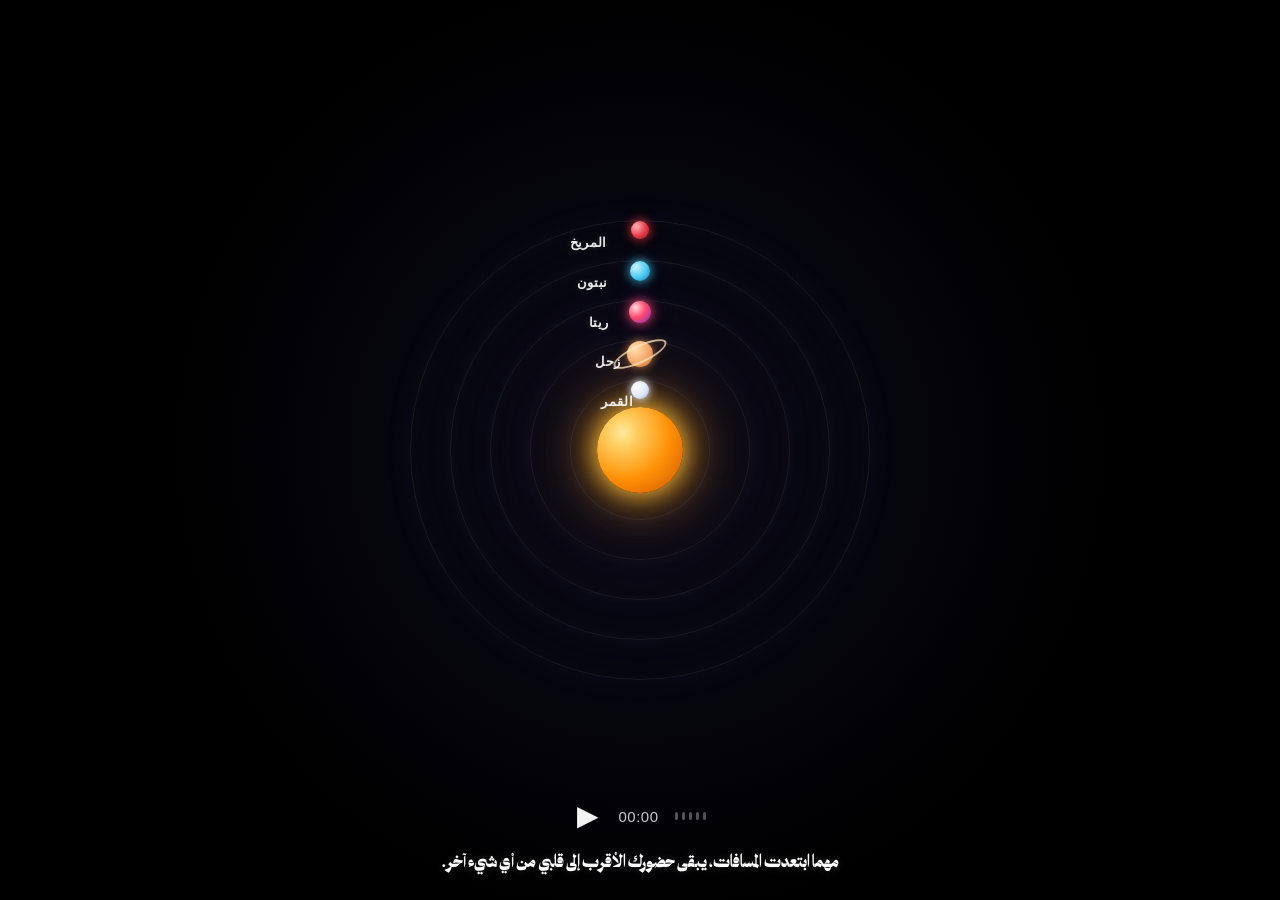
==== land.html @ fd9a6570 "main" ====
<!DOCTYPE html>
<html lang="ar" dir="rtl">

<head>
    <meta charset="UTF-8" />
    <meta name="viewport" content="width=device-width, initial-scale=1.0" />
    <title>Galaxy Login</title>
    <link rel="stylesheet" href="css/land/style.css">
</head>

<body>

    <div id="planetScreen" class="screen">
        <div class="space">

          <div class="solar-system">

            <div class="sun"></div>

            <div class="orbit-wrap orbit1-wrap" style="--size:140px; --duration:80s; --label-angle:-25deg;">
                <div class="orbit orbit1">
                    <div class="planet moon" onclick="selectPlanet('القمر')"></div>
                </div>
                <div class="orbit-label">القمر</div>
            </div>

            <div class="orbit-wrap orbit2-wrap" style="--size:220px; --duration:130s; --label-angle:-20deg;">
                <div class="orbit orbit2">
                    <div class="planet saturn">
                        <div class="saturn-rings"></div>
                    </div>
                </div>
                <div class="orbit-label">زحل</div>
            </div>

            <div class="orbit-wrap orbit3-wrap" style="--size:300px; --duration:180s; --label-angle:-18deg;">
                <div class="orbit orbit3">
                    <div class="planet rita" onclick="selectPlanet('ريتا')"></div>
                </div>
                <div class="orbit-label">ريتا</div>
            </div>

            <div class="orbit-wrap orbit4-wrap" style="--size:380px; --duration:240s; --label-angle:-16deg;">
                <div class="orbit orbit4">
                    <div class="planet neptune" onclick="selectPlanet('نبتون')"></div>
                </div>
                <div class="orbit-label">نبتون</div>
            </div>

            <div class="orbit-wrap orbit5-wrap" style="--size:460px; --duration:320s; --label-angle:-14deg;">
                <div class="orbit orbit5">
                    <div class="planet mars" onclick="selectPlanet('المريخ')"></div>
                </div>
                <div class="orbit-label">المريخ</div>
            </div>
          </div>

        </div>

        <div id="info" class="info"></div>

        <div class="voice-area">
            <div class="voice-player">
                <div class="waves" id="waves">
                    <span></span>
                    <span></span>
                    <span></span>
                    <span></span>
                    <span></span>
                </div>

                <span class="voice-duration" id="duration">00:00</span>

                <button class="play-btn" id="playBtn">▶</button>

                <audio id="voiceAudio" src="audio/a.mp3"></audio>
            </div>

            <p class="voice-text">
                مهما ابتعدت المسافات، يبقى حضورك الأقرب إلى قلبي من أي شيء آخر.
            </p>
        </div>
    </div>

    <script src="js/land/app.js"></script>
</body>

</html>
---- css/land/style.css ----
@font-face {
    font-family: "Milan";
    src: url("../../fonts/Milan-Display-Black.otf") format("opentype");
    font-weight: 900;
    font-style: normal;
}


* {
  box-sizing: border-box;
}

body {
  margin: 0;
  font-family: Arial, sans-serif;
  overflow: hidden;
  background: #000;
}

.screen,
.space {
  width: 100vw;
  height: 100vh;
}

.solar-system{
  position: relative;

  width: 600px;
  height: 600px;

  display: flex;
  justify-content: center;
  align-items: center;

  transform-origin: center;
}

.space {
  position: relative;
  width: 100vw;
  height: 100vh;

    display: flex;
  justify-content: center;  /* أفقي */
  align-items: center;
  background:
    radial-gradient(circle at center, rgba(20, 20, 50, 0.55), rgba(0, 0, 0, 1) 60%),
    radial-gradient(circle at 20% 20%, rgba(255,255,255,0.05) 0 1px, transparent 1px),
    radial-gradient(circle at 80% 30%, rgba(255,255,255,0.05) 0 1px, transparent 1px),
    radial-gradient(circle at 30% 75%, rgba(255,255,255,0.05) 0 1px, transparent 1px),
    #000;
  isolation: isolate;
}

/* SUN */
.sun {
  position: absolute;
  top: 50%;
  left: 50%;
  width: 86px;
  height: 86px;
  transform: translate(-50%, -50%);
  border-radius: 50%;
  background:
    radial-gradient(circle at 30% 30%, #fff3b0 0%, #ffd166 18%, #ff8c00 55%, #c94c00 100%);
  box-shadow:
    0 0 25px rgba(255, 200, 60, 0.9),
    0 0 60px rgba(255, 160, 30, 0.75),
    0 0 120px rgba(255, 130, 0, 0.35);
}

.sun::after {
  content: "";
  position: absolute;
  inset: -24px;
  border-radius: 50%;
  background: radial-gradient(circle, rgba(255,180,50,0.22), transparent 70%);
  filter: blur(2px);
}


.solar-system{
  width: min(90vmin, 600px);
  height: min(90vmin, 600px);
}


/* ORBIT WRAP */
.orbit-wrap {
  position: absolute;
   position: absolute;
  inset: 0;
  margin: auto;
  width: var(--size);
  height: var(--size);

}

/* ORBITS */
.orbit {
  position: absolute;
  inset: 0;
  border: 1px solid rgba(255,255,255,0.08);
  border-radius: 50%;
  animation: rotate var(--duration) linear infinite;
  box-shadow: 0 0 18px rgba(255,255,255,0.03) inset;
}

.orbit::before {
  content: "";
  position: absolute;
  inset: -1px;
  border-radius: 50%;
  box-shadow:
    0 0 14px rgba(255,255,255,0.03),
    0 0 36px rgba(120, 160, 255, 0.04);
}

/* ثابت على المدار */
/* ORBIT LABEL */
.orbit-label {
  position: absolute;
  top: 50%;
  left: 50%;
  color: rgba(255,255,255,0.92);
  font-size: 13px;
  font-weight: 600;
  letter-spacing: 0.3px;
  text-shadow: 0 0 6px rgba(255,255,255,0.18);
  transform:
    translate(-50%, -50%)
    rotate(var(--label-angle))
    translateY(calc(var(--size) / -2 + 16px))
    rotate(calc(-1 * var(--label-angle)));
  pointer-events: none;
  white-space: nowrap;
  background: transparent;
  border: none;
  backdrop-filter: none;
  padding: 0;
}

.planet {
  position: absolute;
  top: 0;
  left: 50%;
  transform: translateX(-50%);
  border-radius: 50%;
  cursor: pointer;
  will-change: transform, box-shadow;
}

/* Moon */
.moon {
  width: 18px;
  height: 18px;
  background: radial-gradient(circle at 30% 30%, #ffffff, #dfe7fd 55%, #9fb3d9 100%);
  box-shadow: 0 0 6px rgba(255,255,255,0.55), 0 0 12px rgba(210,225,255,0.25);
}
.saturn{
    position:absolute;
    top:0;
    left:50%;
    transform:translateX(-50%);

    width:26px;
    height:26px;
    border-radius:50%;

    background:
      radial-gradient(circle at 30% 30%,
      #ffe0b2,
      #f4a261 60%,
      #b85c18 100%);

    box-shadow:
      0 0 8px rgba(244,162,97,.35);
}

.saturn-rings{
    position:absolute;
    left:50%;
    top:50%;

    width:58px;
    height:18px;

    border:2px solid rgba(255,230,190,.75);
    border-radius:50%;

    transform:
      translate(-50%,-50%)
      rotate(-25deg);

    pointer-events:none;
}



.rita {
  width: 22px;
  height: 22px;
  background: radial-gradient(circle at 30% 30%, #ffd6e0, #ff4d6d 45%, #7b2cbf 100%);
  box-shadow: 0 0 10px rgba(255, 77, 109, 0.5), 0 0 22px rgba(123, 44, 191, 0.28);
}

.neptune {
  width: 20px;
  height: 20px;
  background: radial-gradient(circle at 30% 30%, #c9f3ff, #4cc9f0 55%, #186e9c 100%);
  box-shadow: 0 0 8px rgba(76,201,240,0.5), 0 0 18px rgba(76,201,240,0.2);
}

.mars {
  width: 18px;
  height: 18px;
  background: radial-gradient(circle at 30% 30%, #ffb4b4, #e63946 55%, #8b1e27 100%);
  box-shadow: 0 0 8px rgba(230,57,70,0.5), 0 0 16px rgba(230,57,70,0.2);
}


/* animation */
@keyframes rotate {
  from { transform: rotate(0deg); }
  to   { transform: rotate(360deg); }
}

/* INFO */
.info {
  position: absolute;
  bottom: 40px;
  width: 100%;
  text-align: center;
  color: white;
  font-size: 20px;
  text-shadow: 0 0 12px rgba(255,255,255,0.35);
}

.moon{
  filter: drop-shadow(0 0 4px rgba(255,255,255,.4));
}

.saturn{
  filter: drop-shadow(0 0 4px rgba(244,162,97,.4));
}

.rita{
  filter: drop-shadow(0 0 5px rgba(255,77,109,.5));
}

.neptune{
  filter: drop-shadow(0 0 4px rgba(76,201,240,.4));
}

.mars{
  filter: drop-shadow(0 0 4px rgba(230,57,70,.4));
}
.voice-area{
  position: absolute;
  left: 50%;
 
  bottom: 20px;
  transform: translateX(-50%);
  display: flex;
  flex-direction: column;
  align-items: center;
  gap: 14px;
  color: white;
  text-align: center;
  z-index: 20;
}

.voice-player{
  display: flex;
  align-items: center;
  gap: 14px;
}

.play-btn{
  background: none;
  border: none;
  color: rgba(255,255,255,0.95);
  font-size: 26px;
  cursor: pointer;
  padding: 0;
  line-height: 1;
  min-width: 28px;
}

.waves{
  display: flex;
  align-items: center;
  gap: 4px;
  height: 26px;
}

.waves span{
  width: 3px;
  height: 8px;
  border-radius: 999px;
  background: rgba(255,255,255,0.9);
  transform-origin: bottom;
  opacity: 0.35;
}

.waves.animating span{
  animation: wave 0.8s ease-in-out infinite;
}

.waves.animating span:nth-child(2){ animation-delay: 0.1s; }
.waves.animating span:nth-child(3){ animation-delay: 0.2s; }
.waves.animating span:nth-child(4){ animation-delay: 0.3s; }
.waves.animating span:nth-child(5){ animation-delay: 0.4s; }

@keyframes wave{
  0%, 100% { transform: scaleY(0.35); opacity: 0.35; }
  50% { transform: scaleY(1.8); opacity: 1; }
}

.voice-duration{
  color: rgba(255,255,255,.8);
  font-size: 14px;
  letter-spacing: .5px;
  min-width: 45px;
  text-align: center;
}

.voice-text{
   font-family: "Milan", sans-serif;
  margin: 0;
  font-size: 18px;
  line-height: 1.7;
  max-width: 560px;
  text-shadow: 0 0 10px rgba(255,255,255,0.15);
}


/* MOBILE OPTIMIZATION */

.voice-area{
    width: min(90vw, 650px);
    padding-inline: 16px;
}

.voice-text{
    font-size: clamp(14px, 3vw, 20px);
    line-height: 1.8;
    max-width: 100%;
}

.voice-player{
    gap: clamp(8px, 2vw, 14px);
}

.play-btn{
    font-size: clamp(22px, 5vw, 28px);
}

.voice-duration{
    font-size: clamp(12px, 2.8vw, 15px);
}


@media (max-width: 768px){

    .voice-area{
        bottom: 35px;
        gap: 10px;
    }

    .voice-text{
        max-width: 320px;
        font-size: 15px;
    }

    .orbit-label{
        font-size: 11px;
    }

    .sun{
        width: 72px;
        height: 72px;
    }
}

@media (max-width: 768px){

    .orbit1-wrap{ --size:110px !important; }
    .orbit2-wrap{ --size:180px !important; }
    .orbit3-wrap{ --size:250px !important; }
    .orbit4-wrap{ --size:320px !important; }
    .orbit5-wrap{ --size:390px !important; }

}
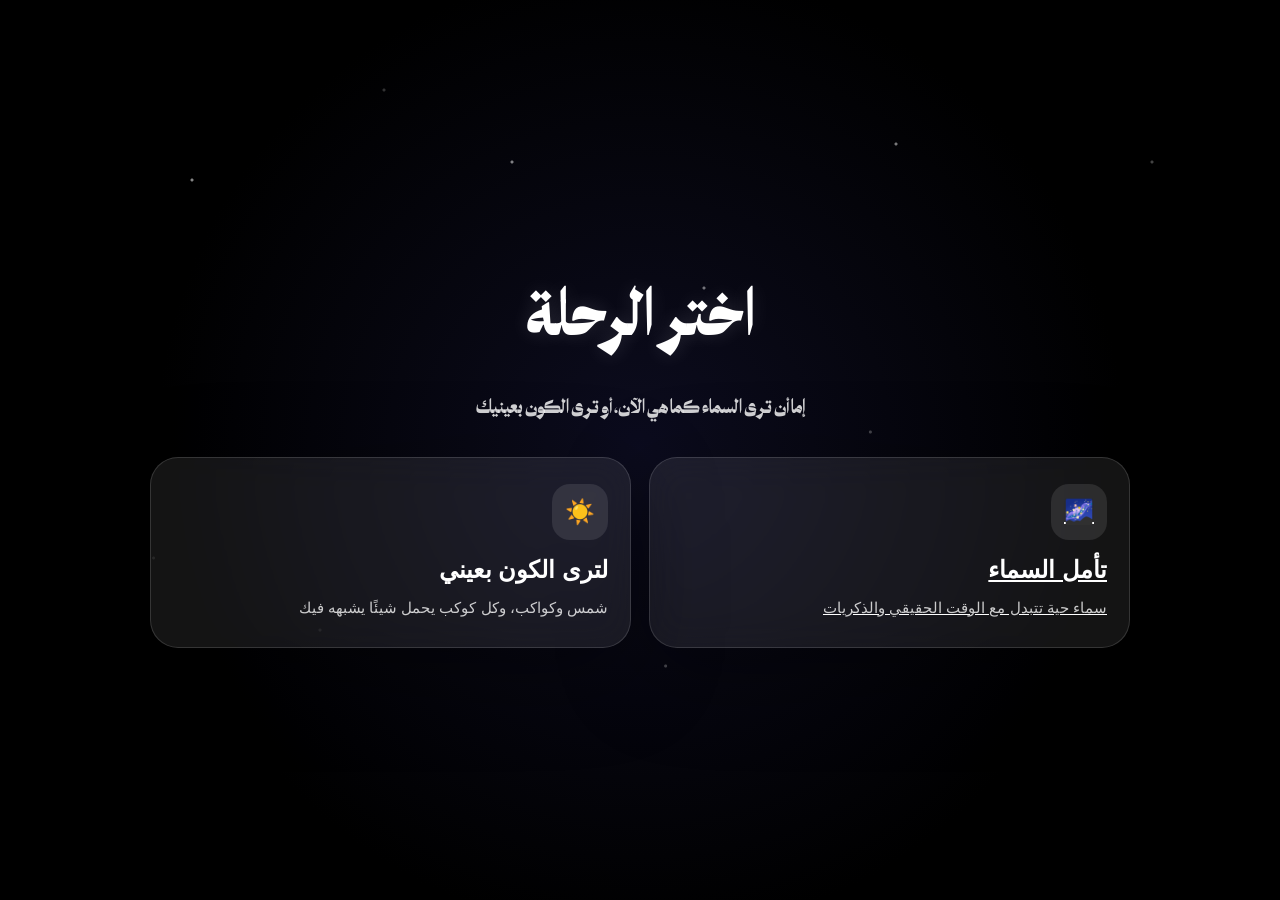
==== commit 2d6c390b: "sec update" ====
--- a/land.html
+++ b/land.html
@@ -2,87 +2,177 @@
 <html lang="ar" dir="rtl">
 
 <head>
-    <meta charset="UTF-8" />
-    <meta name="viewport" content="width=device-width, initial-scale=1.0" />
-    <title>Galaxy Login</title>
-    <link rel="stylesheet" href="css/land/style.css">
+  <meta charset="UTF-8" />
+  <meta name="viewport" content="width=device-width, initial-scale=1.0" />
+  <title>Galaxy Login</title>
+  <link rel="stylesheet" href="css/land/style.css">
 </head>
 
 <body>
 
+
+
+
+
+  <div id="app">
+    <div id="choiceScreen" class="screen choice-screen show-choice">
+      <div class="choice-bg">
+        <div class="choice-stars choice-stars-1"></div>
+        <div class="choice-stars choice-stars-2"></div>
+
+        <div class="choice-content">
+          <h1 class="choice-title">اختر الرحلة</h1>
+          <p class="choice-subtitle">إما أن ترى السماء كما هي الآن، أو ترى الكون بعينيك</p>
+
+          <div class="choice-grid">
+            <a href="index.html"  class="choice-card" data-go="planetScreen">
+              <div class="choice-icon">🌌</div>
+              <h2>تأمل السماء</h2>
+              <p>سماء حية تتبدل مع الوقت الحقيقي والذكريات</p>
+            </a>
+
+            <button class="choice-card" data-go="detailScreen">
+              <div class="choice-icon">☀️</div>
+              <h2>لترى الكون بعيني</h2>
+              <p>شمس وكواكب، وكل كوكب يحمل شيئًا يشبهه فيك</p>
+            </button>
+          </div>
+        </div>
+      </div>
+    </div>
+
+
     <div id="planetScreen" class="screen">
-        <div class="space">
+      <div class="space">
+        <div class="solar-system">
 
-          <div class="solar-system">
+          <div class="sun"></div>
+          <div class="orbit-wrap orbit1-wrap" style="--size:140px; --duration:80s; --label-angle:-25deg;">
+            <div class="orbit orbit1">
+              <div class="planet moon" onclick="selectPlanet('القمر')"></div>
+            </div>
+            <div class="orbit-label">القمر</div>
+          </div>
 
-            <div class="sun"></div>
+          <div class="orbit-wrap orbit2-wrap" style="--size:220px; --duration:130s; --label-angle:-20deg;">
+            <div class="orbit orbit2">
+              <div class="planet saturn" onclick="selectPlanet('زحل')">
+                <div class="saturn-rings"></div>
+              </div>
+            </div>
+            <div class="orbit-label">زحل</div>
+          </div>
 
-            <div class="orbit-wrap orbit1-wrap" style="--size:140px; --duration:80s; --label-angle:-25deg;">
-                <div class="orbit orbit1">
-                    <div class="planet moon" onclick="selectPlanet('القمر')"></div>
-                </div>
-                <div class="orbit-label">القمر</div>
+          <div class="orbit-wrap orbit3-wrap" style="--size:300px; --duration:180s; --label-angle:-18deg;">
+            <div class="orbit orbit3">
+              <div class="planet mars" onclick="selectPlanet('المريخ')"></div>
             </div>
+            <div class="orbit-label">المريخ</div>
+          </div>
 
-            <div class="orbit-wrap orbit2-wrap" style="--size:220px; --duration:130s; --label-angle:-20deg;">
-                <div class="orbit orbit2">
-                    <div class="planet saturn">
-                        <div class="saturn-rings"></div>
-                    </div>
-                </div>
-                <div class="orbit-label">زحل</div>
+          <div class="orbit-wrap orbit4-wrap" style="--size:380px; --duration:240s; --label-angle:-16deg;">
+            <div class="orbit orbit4">
+              <div class="planet neptune" onclick="selectPlanet('نبتون')"></div>
             </div>
+            <div class="orbit-label">نبتون</div>
+          </div>
 
-            <div class="orbit-wrap orbit3-wrap" style="--size:300px; --duration:180s; --label-angle:-18deg;">
-                <div class="orbit orbit3">
-                    <div class="planet rita" onclick="selectPlanet('ريتا')"></div>
-                </div>
-                <div class="orbit-label">ريتا</div>
+          <div class="orbit-wrap orbit5-wrap" style="--size:460px; --duration:320s; --label-angle:-14deg;">
+            <div class="orbit orbit5">
+              <div class="planet rita" onclick="selectPlanet('ريتا')"></div>
             </div>
+            <div class="orbit-label">ريتا</div>
+          </div>
 
-            <div class="orbit-wrap orbit4-wrap" style="--size:380px; --duration:240s; --label-angle:-16deg;">
-                <div class="orbit orbit4">
-                    <div class="planet neptune" onclick="selectPlanet('نبتون')"></div>
-                </div>
-                <div class="orbit-label">نبتون</div>
-            </div>
+        </div>
+      </div>
 
-            <div class="orbit-wrap orbit5-wrap" style="--size:460px; --duration:320s; --label-angle:-14deg;">
-                <div class="orbit orbit5">
-                    <div class="planet mars" onclick="selectPlanet('المريخ')"></div>
-                </div>
-                <div class="orbit-label">المريخ</div>
+      <div id="info" class="info"></div>
+
+      <div class="voice-area">
+        <div class="voice-player">
+          <div class="waves" id="waves">
+            <span></span><span></span><span></span><span></span><span></span>
+          </div>
+
+          <button class="play-btn" id="mainPlayBtn">▶</button>
+
+          <audio id="mainAudio" src="audio/main.mp3"></audio>
+
+          <span class="voice-duration" id="mainDuration">00:00</span>
+        </div>
+
+        <p class="voice-text">
+          مهما ابتعدت المسافات، يبقى حضورك الأقرب إلى قلبي من أي شيء آخر.
+        </p>
+      </div>
+    </div>
+
+    <div id="detailScreen" class="screen">
+      <div class="detail-wrap">
+
+        <!-- الخلفية -->
+        <div class="stars stars-1"></div>
+        <div class="stars stars-2"></div>
+
+        <div class="meteor-layer">
+          <span></span>
+          <span></span>
+          <span></span>
+        </div>
+
+        <!-- المحتوى الرئيسي -->
+        <div class="detail-panel">
+
+          <!-- الكوكب -->
+          <div class="detail-planet-col">
+            <div class="planet-stage">
+
+              <div class="planet-stars planet-stars-1"></div>
+              <div class="planet-stars planet-stars-2"></div>
+
+              <div class="meteor meteor-1"></div>
+              <div class="meteor meteor-2"></div>
+              <div class="meteor meteor-3"></div>
+
+              <div id="detailPlanet" class="detail-planet"></div>
+
             </div>
           </div>
 
-        </div>
+          <div class="detail-text-col">
 
-        <div id="info" class="info"></div>
+            <h2 id="detailTitle" class="detail-title">اسم الكوكب</h2>
+            <p id="detailDesc" class="detail-desc"></p>
 
-        <div class="voice-area">
-            <div class="voice-player">
-                <div class="waves" id="waves">
-                    <span></span>
-                    <span></span>
-                    <span></span>
-                    <span></span>
-                    <span></span>
+            <div class="bottom-bar">
+
+              <div class="voice-box">
+                <div class="waves detail-waves">
+                  <span></span><span></span><span></span><span></span><span></span>
                 </div>
 
-                <span class="voice-duration" id="duration">00:00</span>
+                <span class="detail-duration" id="duration">00:00</span>
 
-                <button class="play-btn" id="playBtn">▶</button>
+                <button class="voice-btn detail-playBtn" id="playBtn">▶</button>
 
-                <audio id="voiceAudio" src="audio/a.mp3"></audio>
+                <audio class="detail-audio" src=""></audio>
+              </div>
+
+              <button class="back-btn-galaxy" id="backBtn">
+                ← الرجوع للمجرات
+              </button>
+
             </div>
 
-            <p class="voice-text">
-                مهما ابتعدت المسافات، يبقى حضورك الأقرب إلى قلبي من أي شيء آخر.
-            </p>
+          </div>
         </div>
+      </div>
     </div>
 
-    <script src="js/land/app.js"></script>
+  </div>
+
+  <script src="js/land/app.js"></script>
 </body>
 
 </html>
--- a/css/land/style.css
+++ b/css/land/style.css
@@ -79,22 +79,14 @@
   filter: blur(2px);
 }
 
-
-.solar-system{
-  width: min(90vmin, 600px);
-  height: min(90vmin, 600px);
-}
-
-
 /* ORBIT WRAP */
 .orbit-wrap {
   position: absolute;
-   position: absolute;
-  inset: 0;
-  margin: auto;
+  top: 50%;
+  left: 50%;
   width: var(--size);
   height: var(--size);
-
+  transform: translate(-50%, -50%);
 }
 
 /* ORBITS */
@@ -147,7 +139,9 @@
   left: 50%;
   transform: translateX(-50%);
   border-radius: 50%;
+  pointer-events: auto;
   cursor: pointer;
+    z-index: 5;
   will-change: transform, box-shadow;
 }
 
@@ -392,4 +386,1213 @@
     .orbit4-wrap{ --size:320px !important; }
     .orbit5-wrap{ --size:390px !important; }
 
-}+}
+
+
+#app{
+  position: relative;
+  width: 100vw;
+  height: 100vh;
+  overflow: hidden;
+}
+
+.screen{
+  position: absolute;
+  inset: 0;
+  transition: transform .85s ease, opacity .85s ease, filter .85s ease;
+}
+
+#planetScreen{
+  transform: translateX(0);
+  opacity: 1;
+  filter: blur(0px);
+  z-index: 2;
+}
+
+#detailScreen{
+  transform: translateX(100%);
+  opacity: 0;
+  filter: blur(10px);
+  z-index: 1;
+}
+
+#app.show-detail #planetScreen{
+  transform: translateX(-28%);
+  opacity: .28;
+  filter: blur(7px);
+}
+
+#app.show-detail #detailScreen{
+  transform: translateX(0);
+  opacity: 1;
+  filter: blur(0);
+  z-index: 3;
+}
+
+.solar-system{
+  position: relative;
+  width: min(90vmin, 600px);
+  height: min(90vmin, 600px);
+  margin: auto;
+  perspective: 900px;
+  transform-style: preserve-3d;
+}
+
+.orbit{
+  animation: rotate var(--duration) linear infinite;
+  transform-origin: center;
+}
+
+@keyframes rotate {
+  from { transform: rotate(0deg) rotateX(18deg); }
+  to   { transform: rotate(360deg) rotateX(18deg); }
+}
+
+.saturn{
+  overflow: visible;
+}
+
+.saturn-rings{
+  position: absolute;
+  left: 50%;
+  top: 50%;
+  width: 58px;
+  height: 18px;
+  border: 2px solid rgba(255,230,190,.75);
+  border-radius: 50%;
+  transform: translate(-50%,-50%) rotate(-25deg);
+  pointer-events: none;
+}
+
+.detail-wrap{
+  width: 100vw;
+  height: 100vh;
+  display: flex;
+  justify-content: center;
+  align-items: center;
+  padding: 24px;
+  background:
+    radial-gradient(circle at center, rgba(20, 20, 50, 0.55), rgba(0, 0, 0, 1) 60%),
+    #000;
+  color: #fff;
+}
+
+.detail-panel{
+  width: min(1100px, 94vw);
+  display: flex;
+  flex-direction: row-reverse;
+  align-items: center;
+  justify-content: space-between;
+  gap: 40px;
+}
+
+.detail-planet-col{
+  width: 280px;
+  display: flex;
+  justify-content: center;
+  align-items: center;
+}
+
+.detail-planet{
+  position: relative;
+  width: clamp(240px, 42vw, 560px);
+  aspect-ratio: 1;
+  border-radius: 50%;
+  overflow: visible;
+  transform: translateZ(0);
+  animation: planetFloat 5s ease-in-out infinite;
+  box-shadow:
+    0 0 45px rgba(255,255,255,.08),
+    0 0 120px rgba(120,180,255,.08);
+}
+
+.detail-planet::before{
+  content:"";
+  position:absolute;
+  inset:-22%;
+  border-radius:50%;
+  background: radial-gradient(circle, rgba(255,255,255,.20), rgba(255,255,255,.08) 18%, rgba(255,255,255,0) 62%);
+  filter: blur(16px);
+  opacity: .9;
+  z-index: -3;
+}
+
+.detail-planet::after{
+  content:"";
+  position:absolute;
+  inset:0;
+  border-radius:50%;
+  background:
+    radial-gradient(circle at 28% 24%, rgba(255,255,255,.46) 0 10%, rgba(255,255,255,0) 22%),
+    radial-gradient(circle at 72% 68%, rgba(0,0,0,.35) 0 18%, rgba(0,0,0,0) 40%),
+    linear-gradient(135deg, rgba(255,255,255,.12), rgba(255,255,255,0) 38%);
+  mix-blend-mode: screen;
+  pointer-events: none;
+}
+
+.planet-core,
+.planet-glow,
+.surface-line,
+.planet-clouds,
+.planet-rim{
+  position:absolute;
+  inset:0;
+  border-radius:50%;
+  pointer-events:none;
+}
+
+.planet-glow{
+  inset:-10%;
+  filter: blur(22px);
+  opacity: .7;
+  z-index: -2;
+}
+
+.planet-rim{
+  inset:-2%;
+  border: 1px solid rgba(255,255,255,.08);
+  box-shadow: inset 0 0 35px rgba(255,255,255,.08);
+}
+
+@keyframes floaty{
+  0%,100%{ transform: translateY(0px); }
+  50%{ transform: translateY(-10px); }
+}
+
+.detail-text-col{
+  flex: 1;
+  text-align: right;
+  max-width: 680px;
+}
+
+.detail-title{
+  margin: 0 0 14px;
+  font-size: clamp(28px, 5vw, 54px);
+  font-weight: 900;
+  font-family: "Milan", sans-serif;
+  text-shadow: 0 0 18px rgba(255,255,255,0.14);
+}
+
+.detail-desc{
+  margin: 0;
+  font-size: clamp(16px, 2.2vw, 22px);
+  line-height: 1.9;
+  color: rgba(255,255,255,0.9);
+  font-family: "Milan", sans-serif;
+}
+
+.detail-actions{
+  margin-top: 28px;
+  display: flex;
+  gap: 14px;
+  flex-wrap: wrap;
+  justify-content: flex-end;
+}
+
+.action-btn{
+  border: none;
+  cursor: pointer;
+  padding: 14px 20px;
+  border-radius: 999px;
+  font-size: 15px;
+  font-weight: 700;
+  color: #fff;
+  background: rgba(255,255,255,0.08);
+  backdrop-filter: blur(14px);
+  border: 1px solid rgba(255,255,255,0.12);
+  transition: transform .2s ease, background .2s ease;
+}
+
+.action-btn:hover{
+  transform: translateY(-2px);
+  background: rgba(255,255,255,0.14);
+}
+
+
+
+
+
+.detail-planet.moon{
+  width: 110px;
+  height: 110px;
+  background: radial-gradient(circle at 30% 30%, #ffffff, #dfe7fd 55%, #9fb3d9 100%);
+  box-shadow: 0 0 20px rgba(255,255,255,0.35);
+}
+
+.detail-planet.saturn{
+  width: 120px;
+  height: 120px;
+  background: radial-gradient(circle at 30% 30%, #ffe0b2, #f4a261 60%, #b85c18 100%);
+  box-shadow: 0 0 20px rgba(244,162,97,0.35);
+}
+
+.detail-planet.saturn::before{
+  content:"";
+  position:absolute;
+  left:50%;
+  top:50%;
+  width:180px;
+  height:56px;
+  border:3px solid rgba(255,230,190,.75);
+  border-radius:50%;
+  transform:translate(-50%,-50%) rotate(-25deg);
+  z-index:-1;
+}
+
+.detail-planet.rita{
+  width: 115px;
+  height: 115px;
+  background: radial-gradient(circle at 30% 30%, #ffd6e0, #ff4d6d 45%, #7b2cbf 100%);
+  box-shadow: 0 0 22px rgba(255,77,109,.35), 0 0 42px rgba(123,44,191,.25);
+}
+
+.detail-planet.neptune{
+  width: 112px;
+  height: 112px;
+  background: radial-gradient(circle at 30% 30%, #c9f3ff, #4cc9f0 55%, #186e9c 100%);
+  box-shadow: 0 0 20px rgba(76,201,240,.3);
+}
+
+.detail-planet.mars{
+  width: 108px;
+  height: 108px;
+  background: radial-gradient(circle at 30% 30%, #ffb4b4, #e63946 55%, #8b1e27 100%);
+  box-shadow: 0 0 20px rgba(230,57,70,.3);
+}
+
+.orbit,
+.orbit-wrap{
+  pointer-events: none;
+}
+
+
+.detail-wrap{
+  position: relative;
+  width: 100vw;
+  height: 100vh;
+  overflow: hidden;
+  display: flex;
+  justify-content: center;
+  align-items: center;
+  padding: 24px;
+  background:
+    radial-gradient(circle at center, rgba(25, 25, 60, 0.62), rgba(0, 0, 0, 1) 58%),
+    radial-gradient(circle at 20% 20%, rgba(255,255,255,0.05) 0 1px, transparent 1px),
+    radial-gradient(circle at 80% 30%, rgba(255,255,255,0.04) 0 1px, transparent 1px),
+    #000;
+  color: #fff;
+}
+
+.stars{
+  position:absolute;
+  inset:0;
+  pointer-events:none;
+}
+
+.stars-1{
+  opacity: .55;
+  transform: scale(1);
+  box-shadow:
+    10vw 12vh #fff,
+    18vw 24vh rgba(255,255,255,.8),
+    26vw 10vh rgba(255,255,255,.9),
+    35vw 18vh rgba(255,255,255,.7),
+    48vw 9vh rgba(255,255,255,.8),
+    60vw 22vh rgba(255,255,255,.75),
+    72vw 14vh rgba(255,255,255,.9),
+    84vw 26vh rgba(255,255,255,.7),
+    90vw 8vh rgba(255,255,255,.85);
+  width: 1px;
+  height: 1px;
+}
+
+.stars-2{
+  opacity: .35;
+  filter: blur(.2px);
+  box-shadow:
+    8vw 72vh rgba(255,255,255,.7),
+    16vw 60vh rgba(255,255,255,.55),
+    30vw 78vh rgba(255,255,255,.8),
+    44vw 66vh rgba(255,255,255,.65),
+    58vw 74vh rgba(255,255,255,.7),
+    69vw 58vh rgba(255,255,255,.6),
+    82vw 70vh rgba(255,255,255,.75),
+    92vw 62vh rgba(255,255,255,.65);
+  width: 1px;
+  height: 1px;
+}
+
+.meteor-layer{
+  position:absolute;
+  inset:0;
+  pointer-events:none;
+  overflow:hidden;
+}
+
+.meteor-layer span{
+  position:absolute;
+  top:10%;
+  right:-20%;
+  width:180px;
+  height:2px;
+  background: linear-gradient(to left, rgba(255,255,255,0), rgba(255,255,255,.95), rgba(120,180,255,.2));
+  border-radius:999px;
+  filter: blur(.2px);
+  transform: rotate(-18deg);
+  opacity:0;
+  animation: meteor 5.5s linear infinite;
+}
+
+.meteor-layer span:nth-child(2){
+  top:28%;
+  animation-delay: 1.8s;
+  width:140px;
+}
+
+.meteor-layer span:nth-child(3){
+  top:55%;
+  animation-delay: 3.4s;
+  width:200px;
+}
+
+@keyframes meteor{
+  0%   { transform: translateX(0) translateY(0) rotate(-18deg); opacity:0; }
+  8%   { opacity:1; }
+  25%  { opacity:.95; }
+  45%  { transform: translateX(-160vw) translateY(18vh) rotate(-18deg); opacity:0; }
+  100% { transform: translateX(-160vw) translateY(18vh) rotate(-18deg); opacity:0; }
+}
+
+.detail-panel{
+  position: relative;
+  z-index: 2;
+  width: min(1100px, 94vw);
+  display: flex;
+  flex-direction: row-reverse;
+  align-items: center;
+  justify-content: space-between;
+  gap: 40px;
+}
+
+.detail-planet-col{
+  width: 340px;
+  display: flex;
+  justify-content: center;
+  align-items: center;
+}
+
+.detail-planet{
+  position: relative;
+  width: clamp(180px, 30vw, 360px);
+  height: clamp(180px, 30vw, 360px);
+  border-radius: 50%;
+  flex: 0 0 auto;
+  overflow: visible;
+  transform: translateZ(0);
+  animation: floaty 4.5s ease-in-out infinite;
+}
+
+.detail-planet::before{
+  content:"";
+  position:absolute;
+  inset:-42px;
+  border-radius:50%;
+  background: radial-gradient(circle, rgba(255,255,255,.18), rgba(255,255,255,.06) 22%, rgba(255,255,255,0) 66%);
+  filter: blur(14px);
+  opacity:.9;
+  z-index:-3;
+}
+
+.detail-planet::after{
+  content:"";
+  position:absolute;
+  inset:0;
+  border-radius:50%;
+  background:
+    radial-gradient(circle at 28% 26%, rgba(255,255,255,.38), rgba(255,255,255,0) 18%),
+    radial-gradient(circle at 65% 72%, rgba(0,0,0,.42), rgba(0,0,0,0) 34%),
+    linear-gradient(135deg, rgba(255,255,255,.08), rgba(255,255,255,0) 35%);
+  mix-blend-mode: screen;
+  pointer-events:none;
+}
+
+.detail-planet .planet-core{
+  position:absolute;
+  inset:0;
+  border-radius:50%;
+  background: inherit;
+}
+
+.detail-planet .planet-glow{
+  position:absolute;
+  inset:-18px;
+  border-radius:50%;
+  filter: blur(18px);
+  opacity:.65;
+  z-index:-2;
+}
+
+.detail-planet .planet-ring{
+  position:absolute;
+  left:50%;
+  top:50%;
+  width: 105%;
+  height: 30%;
+  border-radius:50%;
+  border: 3px solid rgba(255,255,255,.45);
+  transform: translate(-50%,-50%) rotate(-26deg);
+  pointer-events:none;
+  z-index:-1;
+  opacity:.9;
+}
+
+@keyframes floaty{
+  0%,100%{ transform: translateY(0px) scale(1); }
+  50%{ transform: translateY(-12px) scale(1.01); }
+}
+
+/* planet material */
+.detail-planet.moon{
+  background:
+    radial-gradient(circle at 30% 28%, #ffffff 0%, #e8eefc 24%, #c6d5ee 52%, #8fa3c8 100%);
+  box-shadow:
+    0 0 30px rgba(220,235,255,.35),
+    0 0 80px rgba(220,235,255,.12);
+}
+.detail-planet.moon .planet-glow{
+  background: radial-gradient(circle, rgba(230,240,255,.45), rgba(230,240,255,0) 68%);
+}
+
+.detail-planet.saturn{
+  background:
+    radial-gradient(circle at 28% 25%, #fff0cb 0%, #f8c57d 20%, #f4a261 56%, #b85c18 100%);
+  box-shadow:
+    0 0 30px rgba(244,162,97,.35),
+    0 0 85px rgba(244,162,97,.12);
+}
+.detail-planet.saturn .planet-glow{
+  background: radial-gradient(circle, rgba(255,210,160,.48), rgba(255,210,160,0) 68%);
+}
+.detail-planet.saturn .planet-ring{
+  width: 165%;
+  height: 48%;
+  border-width: 4px;
+  border-color: rgba(255, 232, 205, .78);
+  box-shadow:
+    0 0 12px rgba(255, 232, 205, .18);
+}
+
+.detail-planet.rita{
+  background:
+    radial-gradient(circle at 28% 25%, #ffe0ea 0%, #ff9ab2 22%, #ff4d6d 58%, #7b2cbf 100%);
+  box-shadow:
+    0 0 30px rgba(255,77,109,.35),
+    0 0 85px rgba(123,44,191,.14);
+}
+.detail-planet.rita .planet-glow{
+  background: radial-gradient(circle, rgba(255,120,170,.45), rgba(255,120,170,0) 68%);
+}
+
+.detail-planet.neptune{
+  background:
+    radial-gradient(circle at 28% 25%, #e1fbff 0%, #9ee6fb 20%, #4cc9f0 55%, #186e9c 100%);
+  box-shadow:
+    0 0 30px rgba(76,201,240,.32),
+    0 0 85px rgba(76,201,240,.12);
+}
+.detail-planet.neptune .planet-glow{
+  background: radial-gradient(circle, rgba(120,220,255,.4), rgba(120,220,255,0) 68%);
+}
+
+.detail-planet.mars{
+  background:
+    radial-gradient(circle at 28% 25%, #ffd1d1 0%, #ff9a9a 22%, #e63946 58%, #8b1e27 100%);
+  box-shadow:
+    0 0 30px rgba(230,57,70,.32),
+    0 0 85px rgba(230,57,70,.12);
+}
+.detail-planet.mars .planet-glow{
+  background: radial-gradient(circle, rgba(255,110,120,.42), rgba(255,110,120,0) 68%);
+}
+
+/* surface details */
+.detail-planet::marker{ content:""; }
+
+.detail-planet .surface-line{
+  position:absolute;
+  inset:0;
+  border-radius:50%;
+  background:
+    repeating-linear-gradient(
+      160deg,
+      rgba(255,255,255,.00) 0 10px,
+      rgba(255,255,255,.04) 10px 12px,
+      rgba(255,255,255,.00) 12px 26px
+    );
+  mix-blend-mode: overlay;
+  opacity:.35;
+}
+
+/* text block stays as you already had */
+.detail-text-col{
+  flex: 1;
+  text-align: right;
+  max-width: 680px;
+}
+
+.detail-title{
+  margin: 0 0 14px;
+  font-size: clamp(28px, 5vw, 54px);
+  font-weight: 900;
+  font-family: "Milan", sans-serif;
+  text-shadow: 0 0 18px rgba(255,255,255,0.14);
+}
+
+.detail-desc{
+  margin: 0;
+  font-size: clamp(16px, 2.2vw, 22px);
+  line-height: 1.9;
+  color: rgba(255,255,255,0.9);
+  font-family: "Milan", sans-serif;
+}
+
+
+.planet-stage{
+  position: relative;
+  width: clamp(260px, 36vw, 520px);
+  height: clamp(260px, 36vw, 520px);
+  display: grid;
+  place-items: center;
+  overflow: visible;
+}
+
+.planet-stars,
+.meteor{
+  position: absolute;
+  inset: 0;
+  pointer-events: none;
+}
+
+.planet-stars{
+  border-radius: 50%;
+  opacity: .75;
+}
+
+.planet-stars-1{
+  background:
+    radial-gradient(circle at 12% 18%, rgba(255,255,255,.95) 0 1px, transparent 2px),
+    radial-gradient(circle at 24% 72%, rgba(255,255,255,.7) 0 1px, transparent 2px),
+    radial-gradient(circle at 38% 28%, rgba(255,255,255,.8) 0 1px, transparent 2px),
+    radial-gradient(circle at 56% 14%, rgba(255,255,255,.9) 0 1px, transparent 2px),
+    radial-gradient(circle at 72% 36%, rgba(255,255,255,.75) 0 1px, transparent 2px),
+    radial-gradient(circle at 84% 64%, rgba(255,255,255,.85) 0 1px, transparent 2px),
+    radial-gradient(circle at 66% 82%, rgba(255,255,255,.7) 0 1px, transparent 2px),
+    radial-gradient(circle at 18% 46%, rgba(255,255,255,.9) 0 1px, transparent 2px);
+  filter: blur(.15px);
+  animation: starDrift 14s linear infinite;
+}
+
+.planet-stars-2{
+  background:
+    radial-gradient(circle at 8% 62%, rgba(173,216,255,.7) 0 1px, transparent 2px),
+    radial-gradient(circle at 28% 8%, rgba(255,255,255,.6) 0 1px, transparent 2px),
+    radial-gradient(circle at 46% 74%, rgba(255,255,255,.8) 0 1px, transparent 2px),
+    radial-gradient(circle at 58% 52%, rgba(255,255,255,.7) 0 1px, transparent 2px),
+    radial-gradient(circle at 76% 20%, rgba(255,255,255,.85) 0 1px, transparent 2px),
+    radial-gradient(circle at 92% 48%, rgba(255,255,255,.6) 0 1px, transparent 2px);
+  opacity: .5;
+  filter: blur(.3px);
+  animation: starDrift 22s linear infinite reverse;
+}
+
+@keyframes starDrift{
+  from { transform: rotate(0deg) scale(1); }
+  to   { transform: rotate(360deg) scale(1); }
+}
+
+.meteor{
+  overflow: hidden;
+}
+
+.meteor::before{
+  content:"";
+  position:absolute;
+  top: 18%;
+  left: 120%;
+  width: 200px;
+  height: 2px;
+  background: linear-gradient(to left, rgba(255,255,255,0), rgba(255,255,255,.95), rgba(130,200,255,.15));
+  border-radius: 999px;
+  transform: rotate(-18deg);
+  filter: blur(.2px);
+  opacity: 0;
+  animation: shoot 5.5s linear infinite;
+}
+
+.meteor-2::before{
+  top: 42%;
+  width: 150px;
+  animation-delay: 1.6s;
+}
+
+.meteor-3::before{
+  top: 68%;
+  width: 180px;
+  animation-delay: 3.1s;
+}
+
+@keyframes shoot{
+  0%   { transform: translateX(0) rotate(-18deg); opacity: 0; }
+  8%   { opacity: 1; }
+  35%  { opacity: .95; }
+  55%  { transform: translateX(-150vw) rotate(-18deg); opacity: 0; }
+  100% { transform: translateX(-150vw) rotate(-18deg); opacity: 0; }
+}
+
+.detail-planet{
+  position: relative;
+  width: min(100%, clamp(240px, 34vw, 430px));
+  aspect-ratio: 1;
+  border-radius: 50%;
+  overflow: visible;
+  transform: translateZ(0);
+  animation: planetFloat 5s ease-in-out infinite;
+  box-shadow:
+    0 0 45px rgba(255,255,255,.08),
+    0 0 120px rgba(120,180,255,.08);
+}
+
+@keyframes planetFloat{
+  0%,100% { transform: translateY(0) scale(1); }
+  50%     { transform: translateY(-10px) scale(1.01); }
+}
+
+.detail-planet::before{
+  content:"";
+  position:absolute;
+  inset:-22%;
+  border-radius:50%;
+  background: radial-gradient(circle, rgba(255,255,255,.20), rgba(255,255,255,.08) 18%, rgba(255,255,255,0) 62%);
+  filter: blur(16px);
+  opacity: .9;
+  z-index: -3;
+}
+
+.detail-planet::after{
+  content:"";
+  position:absolute;
+  inset:0;
+  border-radius:50%;
+  background:
+    radial-gradient(circle at 28% 24%, rgba(255,255,255,.46) 0 10%, rgba(255,255,255,0) 22%),
+    radial-gradient(circle at 72% 68%, rgba(0,0,0,.35) 0 18%, rgba(0,0,0,0) 40%),
+    linear-gradient(135deg, rgba(255,255,255,.12), rgba(255,255,255,0) 38%);
+  mix-blend-mode: screen;
+  pointer-events: none;
+}
+
+/* طبقة مخصّصة للتفاصيل */
+.planet-core,
+.planet-glow,
+.surface-line,
+.planet-clouds,
+.planet-rim{
+  position:absolute;
+  inset:0;
+  border-radius:50%;
+  pointer-events:none;
+}
+
+.planet-glow{
+  inset:-10%;
+  filter: blur(22px);
+  opacity: .7;
+  z-index: -2;
+}
+
+.planet-rim{
+  inset: -2%;
+  border: 1px solid rgba(255,255,255,.08);
+  box-shadow: inset 0 0 35px rgba(255,255,255,.08);
+}
+
+/* خامات داخلية لكل كوكب */
+.detail-planet.moon{
+  background:
+    radial-gradient(circle at 28% 26%, #ffffff 0%, #edf3ff 18%, #cddaf0 45%, #91a8cb 100%);
+}
+.detail-planet.moon .planet-glow{
+  background: radial-gradient(circle, rgba(230,240,255,.48), rgba(230,240,255,0) 65%);
+}
+.detail-planet.moon .surface-line{
+  background:
+    radial-gradient(circle at 35% 35%, rgba(255,255,255,.14), transparent 18%),
+    radial-gradient(circle at 62% 58%, rgba(0,0,0,.18), transparent 24%);
+  mix-blend-mode: soft-light;
+}
+
+.detail-planet.saturn{
+  background:
+    radial-gradient(circle at 28% 24%, #fff4d7 0%, #f7d096 16%, #f4a261 52%, #a94f16 100%);
+}
+.detail-planet.saturn .planet-glow{
+  background: radial-gradient(circle, rgba(255,210,160,.5), rgba(255,210,160,0) 66%);
+}
+.detail-planet.saturn .surface-line{
+  background:
+    repeating-linear-gradient(
+      180deg,
+      rgba(255,255,255,.06) 0 6px,
+      rgba(255,255,255,0) 6px 18px
+    );
+  opacity: .32;
+  mix-blend-mode: overlay;
+}
+
+.detail-planet.rita{
+  background:
+    radial-gradient(circle at 28% 24%, #ffe3ea 0%, #ffb0bf 18%, #ff4d6d 52%, #7428b5 100%);
+}
+.detail-planet.rita .planet-glow{
+  background: radial-gradient(circle, rgba(255,120,170,.5), rgba(255,120,170,0) 66%);
+}
+.detail-planet.rita .surface-line{
+  background:
+    radial-gradient(circle at 36% 30%, rgba(255,255,255,.16), transparent 18%),
+    radial-gradient(circle at 68% 70%, rgba(255,255,255,.08), transparent 20%);
+  mix-blend-mode: screen;
+  opacity: .4;
+}
+
+.detail-planet.neptune{
+  background:
+    radial-gradient(circle at 28% 24%, #e8fbff 0%, #a9ebff 16%, #4cc9f0 50%, #185a7d 100%);
+}
+.detail-planet.neptune .planet-glow{
+  background: radial-gradient(circle, rgba(120,220,255,.45), rgba(120,220,255,0) 66%);
+}
+.detail-planet.neptune .surface-line{
+  background:
+    repeating-linear-gradient(
+      150deg,
+      rgba(255,255,255,.05) 0 10px,
+      rgba(255,255,255,0) 10px 24px
+    );
+  opacity: .28;
+  mix-blend-mode: overlay;
+}
+
+.detail-planet.mars{
+  background:
+    radial-gradient(circle at 28% 24%, #ffd9d9 0%, #ff9e9e 18%, #e63946 54%, #7f1d27 100%);
+}
+.detail-planet.mars .planet-glow{
+  background: radial-gradient(circle, rgba(255,110,120,.45), rgba(255,110,120,0) 66%);
+}
+.detail-planet.mars .surface-line{
+  background:
+    radial-gradient(circle at 35% 32%, rgba(255,255,255,.14), transparent 16%),
+    repeating-linear-gradient(
+      165deg,
+      rgba(255,255,255,.05) 0 8px,
+      rgba(255,255,255,0) 8px 22px
+    );
+  opacity: .34;
+  mix-blend-mode: soft-light;
+}
+
+.detail-planet.saturn .planet-ring{
+  position:absolute;
+  left:50%;
+  top:50%;
+  width: 165%;
+  height: 48%;
+  border: 4px solid rgba(255, 232, 205, .78);
+  border-radius:50%;
+  transform: translate(-50%,-50%) rotate(-25deg);
+  box-shadow: 0 0 12px rgba(255, 232, 205, .18);
+  pointer-events:none;
+  z-index:-1;
+}
+
+.choice-screen{
+  position:absolute;
+  inset:0;
+  opacity:0;
+  transform:scale(1.04);
+  transition: opacity .8s ease, transform .8s ease;
+  z-index: 1;
+}
+
+.choice-screen.show-choice{
+  opacity:1;
+  transform:scale(1);
+  z-index: 5;
+}
+
+.choice-bg{
+  position:relative;
+  width:100%;
+  height:100%;
+  overflow:hidden;
+  display:flex;
+  justify-content:center;
+  align-items:center;
+  background:
+    radial-gradient(circle at center, rgba(20,20,50,.62), rgba(0,0,0,1) 62%),
+    #000;
+}
+
+.choice-stars{
+  position:absolute;
+  inset:0;
+  pointer-events:none;
+}
+
+.choice-stars-1{
+  background:
+    radial-gradient(circle at 15% 20%, rgba(255,255,255,.95) 0 1px, transparent 2px),
+    radial-gradient(circle at 25% 70%, rgba(255,255,255,.75) 0 1px, transparent 2px),
+    radial-gradient(circle at 40% 18%, rgba(255,255,255,.9) 0 1px, transparent 2px),
+    radial-gradient(circle at 55% 32%, rgba(255,255,255,.8) 0 1px, transparent 2px),
+    radial-gradient(circle at 70% 16%, rgba(255,255,255,.85) 0 1px, transparent 2px),
+    radial-gradient(circle at 82% 60%, rgba(255,255,255,.7) 0 1px, transparent 2px);
+  opacity:.55;
+  animation: starFloat 18s linear infinite;
+}
+
+.choice-stars-2{
+  background:
+    radial-gradient(circle at 12% 62%, rgba(255,255,255,.6) 0 1px, transparent 2px),
+    radial-gradient(circle at 30% 10%, rgba(255,255,255,.55) 0 1px, transparent 2px),
+    radial-gradient(circle at 52% 74%, rgba(255,255,255,.8) 0 1px, transparent 2px),
+    radial-gradient(circle at 68% 48%, rgba(255,255,255,.7) 0 1px, transparent 2px),
+    radial-gradient(circle at 90% 18%, rgba(255,255,255,.75) 0 1px, transparent 2px);
+  opacity:.35;
+  filter: blur(.2px);
+  animation: starFloat 26s linear infinite reverse;
+}
+
+.choice-content{
+  position:relative;
+  z-index:2;
+  width:min(980px, 92vw);
+  text-align:center;
+  color:#fff;
+  animation: choiceIn .9s ease both;
+}
+
+.choice-title{
+  margin:0 0 10px;
+  font-family: "Milan", sans-serif;
+  font-size: clamp(34px, 6vw, 72px);
+  text-shadow: 0 0 20px rgba(255,255,255,.14);
+}
+
+.choice-subtitle{
+  margin:0 auto 28px;
+  max-width: 760px;
+  font-family: "Milan", sans-serif;
+  font-size: clamp(15px, 2.2vw, 22px);
+  line-height: 1.9;
+  color: rgba(255,255,255,.82);
+}
+
+.choice-grid{
+  display:grid;
+  grid-template-columns: repeat(2, minmax(0,1fr));
+  gap: 18px;
+}
+
+.choice-card{
+  border: 1px solid rgba(255,255,255,.14);
+  background: rgba(255,255,255,.08);
+  backdrop-filter: blur(18px);
+  border-radius: 28px;
+  padding: 26px 22px;
+  color:#fff;
+  text-align:right;
+  cursor:pointer;
+  box-shadow: 0 24px 90px rgba(0,0,0,.35);
+  transform: translateY(0);
+  transition: transform .25s ease, background .25s ease, border .25s ease;
+  animation: cardFloat 5.5s ease-in-out infinite;
+}
+
+.choice-card:nth-child(2){
+  animation-delay: .7s;
+}
+
+.choice-card:hover{
+  transform: translateY(-10px) scale(1.01);
+  background: rgba(255,255,255,.12);
+  border-color: rgba(255,255,255,.22);
+}
+
+.choice-icon{
+  width:56px;
+  height:56px;
+  border-radius:18px;
+  display:grid;
+  place-items:center;
+  margin-bottom:16px;
+  background: rgba(255,255,255,.10);
+  font-size: 24px;
+}
+
+.choice-card h2{
+  margin:0 0 10px;
+  font-size: 24px;
+}
+
+.choice-card p{
+  margin:0;
+  color: rgba(255,255,255,.78);
+  line-height: 1.8;
+  font-size: 15px;
+}
+
+@keyframes choiceIn{
+  from{ opacity:0; transform: translateY(22px) scale(.98); }
+  to{ opacity:1; transform: translateY(0) scale(1); }
+}
+
+@keyframes cardFloat{
+  0%,100%{ transform: translateY(0); }
+  50%{ transform: translateY(-8px); }
+}
+
+@keyframes starFloat{
+  from{ transform: translateY(0); }
+  to{ transform: translateY(-60px); }
+}
+
+@media (max-width: 768px){
+  .choice-grid{
+    grid-template-columns: 1fr;
+  }
+}
+
+
+
+.detail-planet.moon{
+  background:
+    radial-gradient(circle at 28% 26%, #ffffff 0%, #edf3ff 18%, #cddaf0 45%, #91a8cb 100%);
+}
+
+.detail-planet.saturn{
+  background:
+    radial-gradient(circle at 28% 24%, #fff4d7 0%, #f7d096 16%, #f4a261 52%, #a94f16 100%);
+}
+
+.detail-planet.rita{
+  background:
+    radial-gradient(circle at 28% 24%, #ffe3ea 0%, #ffb0bf 18%, #ff4d6d 52%, #7428b5 100%);
+}
+
+.detail-planet.neptune{
+  background:
+    radial-gradient(circle at 28% 24%, #e8fbff 0%, #a9ebff 16%, #4cc9f0 50%, #185a7d 100%);
+}
+
+.detail-planet.mars{
+  background:
+    radial-gradient(circle at 28% 24%, #ffd9d9 0%, #ff9e9e 18%, #e63946 54%, #7f1d27 100%);
+}
+
+
+
+.detail-planet.moon .surface-line{
+  background:
+    radial-gradient(circle at 35% 35%, rgba(255,255,255,.14), transparent 18%),
+    radial-gradient(circle at 62% 58%, rgba(0,0,0,.18), transparent 24%);
+  mix-blend-mode: soft-light;
+}
+
+.detail-planet.saturn .surface-line{
+  background:
+    repeating-linear-gradient(
+      180deg,
+      rgba(255,255,255,.06) 0 6px,
+      rgba(255,255,255,0) 6px 18px
+    );
+  opacity: .32;
+  mix-blend-mode: overlay;
+}
+
+.detail-planet.rita .surface-line{
+  background:
+    radial-gradient(circle at 36% 30%, rgba(255,255,255,.16), transparent 18%),
+    radial-gradient(circle at 68% 70%, rgba(255,255,255,.08), transparent 20%);
+  mix-blend-mode: screen;
+  opacity: .4;
+}
+
+.detail-planet.neptune .surface-line{
+  background:
+    repeating-linear-gradient(
+      150deg,
+      rgba(255,255,255,.05) 0 10px,
+      rgba(255,255,255,0) 10px 24px
+    );
+  opacity: .28;
+  mix-blend-mode: overlay;
+}
+
+.detail-planet.mars .surface-line{
+  background:
+    radial-gradient(circle at 35% 32%, rgba(255,255,255,.14), transparent 16%),
+    repeating-linear-gradient(
+      165deg,
+      rgba(255,255,255,.05) 0 8px,
+      rgba(255,255,255,0) 8px 22px
+    );
+  opacity: .34;
+  mix-blend-mode: soft-light;
+}
+
+.detail-planet.saturn .planet-ring{
+  position:absolute;
+  left:50%;
+  top:50%;
+  width: 165%;
+  height: 48%;
+  border: 4px solid rgba(255, 232, 205, .78);
+  border-radius:50%;
+  transform: translate(-50%,-50%) rotate(-25deg);
+  box-shadow: 0 0 12px rgba(255, 232, 205, .18);
+  pointer-events:none;
+  z-index:-1;
+}
+.bottom-bar{
+  margin-top: 26px;
+
+  display: flex;
+  justify-content: space-between;
+  align-items: center;
+
+  gap: 16px;
+  flex-wrap: wrap;
+}
+
+/* صندوق الفويس */
+.voice-box{
+  display: flex;
+  align-items: center;
+  gap: 10px;
+
+  padding: 10px 14px;
+  border-radius: 16px;
+
+  background: rgba(255,255,255,0.06);
+  border: 1px solid rgba(255,255,255,0.14);
+
+  backdrop-filter: blur(16px);
+}
+
+/* زر التشغيل */
+.voice-btn{
+  width: 36px;
+  height: 36px;
+  border-radius: 50%;
+  border: none;
+  cursor: pointer;
+
+  background: radial-gradient(circle at 30% 30%, #ffffff, #7aa7ff);
+  color: #000;
+  font-weight: bold;
+
+  box-shadow: 0 0 14px rgba(120,180,255,0.35);
+}
+
+/* زر الرجوع */
+.back-btn-galaxy{
+  padding: 10px 18px;
+  border-radius: 999px;
+
+  border: 1px solid rgba(255,255,255,0.18);
+  background: rgba(255,255,255,0.06);
+  color: white;
+
+  cursor: pointer;
+  backdrop-filter: blur(14px);
+
+  transition: 0.3s;
+  white-space: nowrap;
+}
+
+.back-btn-galaxy:hover{
+  transform: translateY(-2px);
+  background: rgba(255,255,255,0.12);
+  box-shadow: 0 0 18px rgba(255,255,255,0.1);
+}
+
+.voice-message-galaxy{
+  margin-top: 24px;
+  display: flex;
+  flex-direction: column;
+  align-items: flex-end;
+  gap: 10px;
+}
+
+.voice-card{
+  display: flex;
+  align-items: center;
+  gap: 12px;
+
+  padding: 12px 16px;
+  border-radius: 18px;
+
+  background: rgba(255,255,255,0.06);
+  border: 1px solid rgba(255,255,255,0.14);
+
+  backdrop-filter: blur(16px);
+  box-shadow:
+    0 0 20px rgba(120,180,255,0.08),
+    inset 0 0 12px rgba(255,255,255,0.05);
+}
+
+.voice-btn{
+  width: 38px;
+  height: 38px;
+  border-radius: 50%;
+  border: none;
+  cursor: pointer;
+
+  background: radial-gradient(circle at 30% 30%, #ffffff, #7aa7ff);
+  color: #000;
+  font-weight: bold;
+
+  box-shadow: 0 0 18px rgba(120,180,255,0.35);
+}
+
+.voice-caption{
+  font-size: 14px;
+  color: rgba(255,255,255,0.75);
+  margin: 0;
+}
+
+
+.back-btn-galaxy{
+  margin-top: 28px;
+  padding: 12px 18px;
+
+  border-radius: 999px;
+  border: 1px solid rgba(255,255,255,0.18);
+
+  background: rgba(255,255,255,0.06);
+  color: white;
+
+  cursor: pointer;
+  backdrop-filter: blur(14px);
+
+  transition: 0.3s;
+}
+
+.back-btn-galaxy:hover{
+  transform: translateY(-3px);
+  box-shadow: 0 0 20px rgba(255,255,255,0.1);
+  background: rgba(255,255,255,0.12);
+}
+
+
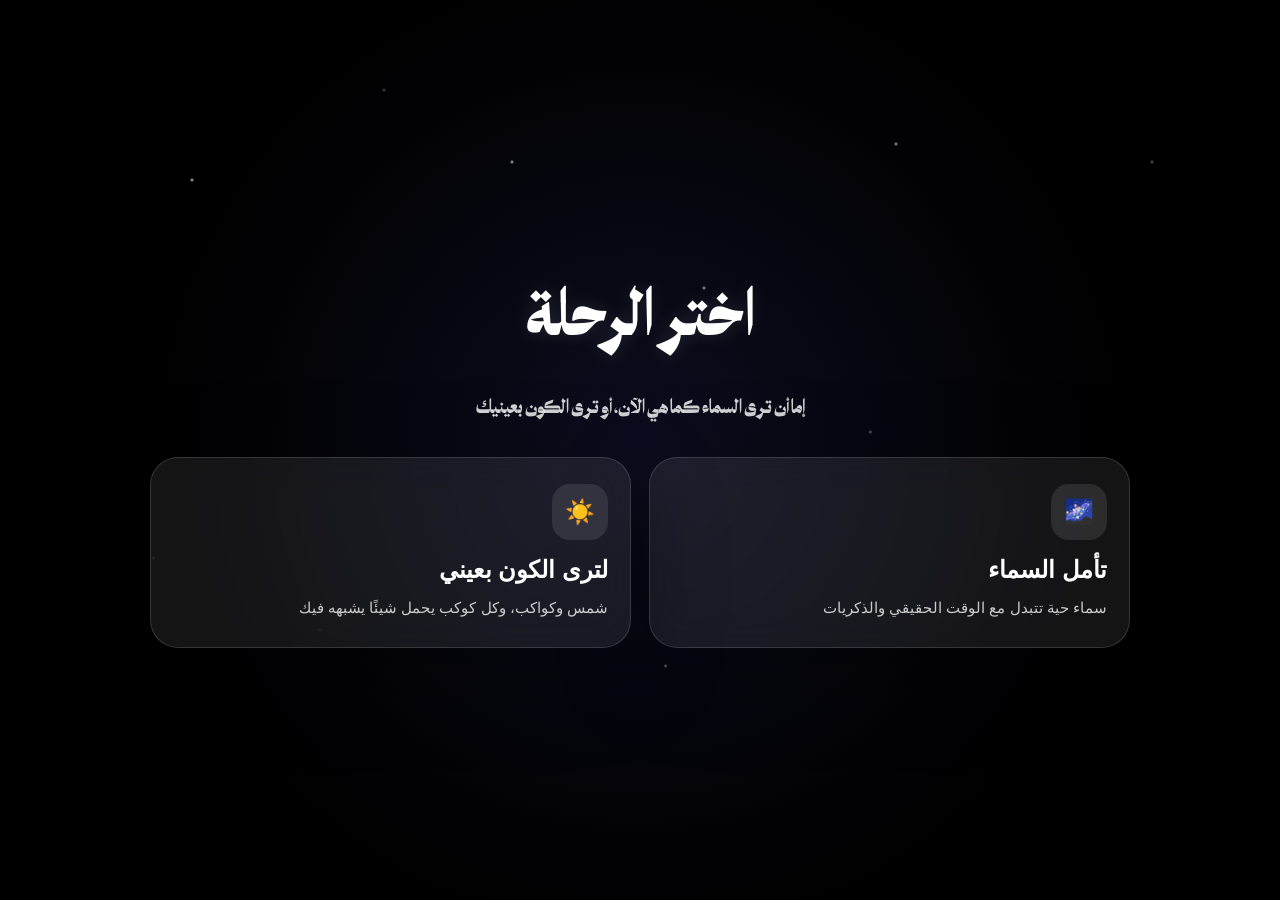
==== commit 0c4e3d90: "last update" ====
--- a/land.html
+++ b/land.html
@@ -4,7 +4,7 @@
 <head>
   <meta charset="UTF-8" />
   <meta name="viewport" content="width=device-width, initial-scale=1.0" />
-  <title>Galaxy Login</title>
+  <title>كوني الخاص ريتا || ما أراه داخل عينيك </title>
   <link rel="stylesheet" href="css/land/style.css">
 </head>
 
@@ -25,7 +25,7 @@
           <p class="choice-subtitle">إما أن ترى السماء كما هي الآن، أو ترى الكون بعينيك</p>
 
           <div class="choice-grid">
-            <a href="index.html"  class="choice-card" data-go="planetScreen">
+            <a href="sky.html" style=" text-decoration: none;"  class="choice-card" data-go="planetScreen">
               <div class="choice-icon">🌌</div>
               <h2>تأمل السماء</h2>
               <p>سماء حية تتبدل مع الوقت الحقيقي والذكريات</p>
@@ -43,6 +43,7 @@
 
 
     <div id="planetScreen" class="screen">
+
       <div class="space">
         <div class="solar-system">
 
@@ -106,6 +107,11 @@
           مهما ابتعدت المسافات، يبقى حضورك الأقرب إلى قلبي من أي شيء آخر.
         </p>
       </div>
+
+
+            <button id="backToChoice" class="back-choice-btn">
+  ← الرجوع للقائمة
+</button>
     </div>
 
     <div id="detailScreen" class="screen">
--- a/css/land/style.css
+++ b/css/land/style.css
@@ -34,6 +34,40 @@
   align-items: center;
 
   transform-origin: center;
+}
+
+.back-choice-btn{
+  position: absolute;
+  left: 50%;
+  bottom: 140px; /* فوق الرسالة الصوتية */
+  transform: translateX(-50%);
+
+  padding: 12px 22px;
+  border-radius: 999px;
+
+  border: 1px solid rgba(255,255,255,.18);
+  background: rgba(255,255,255,.06);
+  color: #fff;
+
+  cursor: pointer;
+  backdrop-filter: blur(14px);
+
+  transition: .3s;
+  z-index: 50;
+}
+
+.back-choice-btn:hover{
+  background: rgba(255,255,255,.12);
+  transform: translateX(-50%) translateY(-2px);
+  box-shadow: 0 0 18px rgba(255,255,255,.12);
+}
+
+@media (max-width:768px){
+  .back-choice-btn{
+    bottom: 170px;
+    font-size: 14px;
+    padding: 10px 18px;
+  }
 }
 
 .space {
@@ -1531,7 +1565,7 @@
   margin-top: 24px;
   display: flex;
   flex-direction: column;
-  align-items: flex-end;
+  align-items: center;
   gap: 10px;
 }
 
@@ -1594,5 +1628,716 @@
   box-shadow: 0 0 20px rgba(255,255,255,0.1);
   background: rgba(255,255,255,0.12);
 }
-
-
+/* ================================
+   DETAIL SCREEN — FINAL RESPONSIVE
+   ================================ */
+
+#detailScreen{
+  overflow: hidden;
+}
+
+.detail-wrap{
+  position: relative;
+  width: 100vw;
+  height: 100vh;
+  overflow: hidden;
+  display: flex;
+  justify-content: center;
+  align-items: center;
+  padding:
+    calc(env(safe-area-inset-top) + 20px)
+    calc(env(safe-area-inset-right) + 20px)
+    calc(env(safe-area-inset-bottom) + 20px)
+    calc(env(safe-area-inset-left) + 20px);
+  background:
+    radial-gradient(circle at center, rgba(25, 25, 60, 0.62), rgba(0, 0, 0, 1) 58%),
+    radial-gradient(circle at 20% 20%, rgba(255,255,255,0.05) 0 1px, transparent 1px),
+    radial-gradient(circle at 80% 30%, rgba(255,255,255,0.04) 0 1px, transparent 1px),
+    #000;
+  color: #fff;
+}
+
+.stars{
+  position: absolute;
+  inset: 0;
+  pointer-events: none;
+}
+
+.stars-1{
+  opacity: .55;
+  width: 1px;
+  height: 1px;
+  box-shadow:
+    10vw 12vh #fff,
+    18vw 24vh rgba(255,255,255,.8),
+    26vw 10vh rgba(255,255,255,.9),
+    35vw 18vh rgba(255,255,255,.7),
+    48vw 9vh rgba(255,255,255,.8),
+    60vw 22vh rgba(255,255,255,.75),
+    72vw 14vh rgba(255,255,255,.9),
+    84vw 26vh rgba(255,255,255,.7),
+    90vw 8vh rgba(255,255,255,.85);
+}
+
+.stars-2{
+  opacity: .35;
+  filter: blur(.2px);
+  width: 1px;
+  height: 1px;
+  box-shadow:
+    8vw 72vh rgba(255,255,255,.7),
+    16vw 60vh rgba(255,255,255,.55),
+    30vw 78vh rgba(255,255,255,.8),
+    44vw 66vh rgba(255,255,255,.65),
+    58vw 74vh rgba(255,255,255,.7),
+    69vw 58vh rgba(255,255,255,.6),
+    82vw 70vh rgba(255,255,255,.75),
+    92vw 62vh rgba(255,255,255,.65);
+}
+
+.meteor-layer{
+  position: absolute;
+  inset: 0;
+  pointer-events: none;
+  overflow: hidden;
+}
+
+.meteor-layer span{
+  position: absolute;
+  top: 10%;
+  right: -20%;
+  width: 180px;
+  height: 2px;
+  background: linear-gradient(to left, rgba(255,255,255,0), rgba(255,255,255,.95), rgba(120,180,255,.2));
+  border-radius: 999px;
+  filter: blur(.2px);
+  transform: rotate(-18deg);
+  opacity: 0;
+  animation: meteor 5.5s linear infinite;
+}
+
+.meteor-layer span:nth-child(2){
+  top: 28%;
+  animation-delay: 1.8s;
+  width: 140px;
+}
+
+.meteor-layer span:nth-child(3){
+  top: 55%;
+  animation-delay: 3.4s;
+  width: 200px;
+}
+
+@keyframes meteor{
+  0%   { transform: translateX(0) translateY(0) rotate(-18deg); opacity: 0; }
+  8%   { opacity: 1; }
+  25%  { opacity: .95; }
+  45%  { transform: translateX(-160vw) translateY(18vh) rotate(-18deg); opacity: 0; }
+  100% { transform: translateX(-160vw) translateY(18vh) rotate(-18deg); opacity: 0; }
+}
+
+.detail-panel{
+  position: relative;
+  z-index: 2;
+  width: min(1100px, 94vw);
+  display: flex;
+  flex-direction: row-reverse;
+  align-items: center;
+  justify-content: space-between;
+  gap: 40px;
+}
+
+.detail-planet-col{
+  width: 340px;
+  display: flex;
+  justify-content: center;
+  align-items: center;
+}
+
+.planet-stage{
+  position: relative;
+  width: clamp(260px, 36vw, 520px);
+  aspect-ratio: 1;
+  display: grid;
+  place-items: center;
+  overflow: visible;
+}
+
+.planet-stars,
+.meteor{
+  position: absolute;
+  inset: 0;
+  pointer-events: none;
+}
+
+.planet-stars{
+  border-radius: 50%;
+  opacity: .75;
+}
+
+.planet-stars-1{
+  background:
+    radial-gradient(circle at 12% 18%, rgba(255,255,255,.95) 0 1px, transparent 2px),
+    radial-gradient(circle at 24% 72%, rgba(255,255,255,.7) 0 1px, transparent 2px),
+    radial-gradient(circle at 38% 28%, rgba(255,255,255,.8) 0 1px, transparent 2px),
+    radial-gradient(circle at 56% 14%, rgba(255,255,255,.9) 0 1px, transparent 2px),
+    radial-gradient(circle at 72% 36%, rgba(255,255,255,.75) 0 1px, transparent 2px),
+    radial-gradient(circle at 84% 64%, rgba(255,255,255,.85) 0 1px, transparent 2px),
+    radial-gradient(circle at 66% 82%, rgba(255,255,255,.7) 0 1px, transparent 2px),
+    radial-gradient(circle at 18% 46%, rgba(255,255,255,.9) 0 1px, transparent 2px);
+  filter: blur(.15px);
+  animation: starDrift 14s linear infinite;
+}
+
+.planet-stars-2{
+  background:
+    radial-gradient(circle at 8% 62%, rgba(173,216,255,.7) 0 1px, transparent 2px),
+    radial-gradient(circle at 28% 8%, rgba(255,255,255,.6) 0 1px, transparent 2px),
+    radial-gradient(circle at 46% 74%, rgba(255,255,255,.8) 0 1px, transparent 2px),
+    radial-gradient(circle at 58% 52%, rgba(255,255,255,.7) 0 1px, transparent 2px),
+    radial-gradient(circle at 76% 20%, rgba(255,255,255,.85) 0 1px, transparent 2px),
+    radial-gradient(circle at 92% 48%, rgba(255,255,255,.6) 0 1px, transparent 2px);
+  opacity: .5;
+  filter: blur(.3px);
+  animation: starDrift 22s linear infinite reverse;
+}
+
+@keyframes starDrift{
+  from { transform: rotate(0deg) scale(1); }
+  to   { transform: rotate(360deg) scale(1); }
+}
+
+.detail-planet{
+  position: relative;
+  width: min(100%, clamp(240px, 34vw, 430px));
+  aspect-ratio: 1;
+  border-radius: 50%;
+  overflow: visible;
+  transform: translateZ(0);
+  animation: planetFloat 5s ease-in-out infinite;
+  box-shadow:
+    0 0 45px rgba(255,255,255,.08),
+    0 0 120px rgba(120,180,255,.08);
+}
+
+@keyframes planetFloat{
+  0%,100% { transform: translateY(0) scale(1); }
+  50%     { transform: translateY(-10px) scale(1.01); }
+}
+
+.detail-planet::before{
+  content:"";
+  position:absolute;
+  inset:-22%;
+  border-radius:50%;
+  background: radial-gradient(circle, rgba(255,255,255,.20), rgba(255,255,255,.08) 18%, rgba(255,255,255,0) 62%);
+  filter: blur(16px);
+  opacity:.9;
+  z-index:-3;
+}
+
+.detail-planet::after{
+  content:"";
+  position:absolute;
+  inset:0;
+  border-radius:50%;
+  background:
+    radial-gradient(circle at 28% 24%, rgba(255,255,255,.46) 0 10%, rgba(255,255,255,0) 22%),
+    radial-gradient(circle at 72% 68%, rgba(0,0,0,.35) 0 18%, rgba(0,0,0,0) 40%),
+    linear-gradient(135deg, rgba(255,255,255,.12), rgba(255,255,255,0) 38%);
+  mix-blend-mode: screen;
+  pointer-events: none;
+}
+
+.planet-core,
+.planet-glow,
+.surface-line,
+.planet-clouds,
+.planet-rim{
+  position:absolute;
+  inset:0;
+  border-radius:50%;
+  pointer-events:none;
+}
+
+.planet-glow{
+  inset:-10%;
+  filter: blur(22px);
+  opacity: .7;
+  z-index: -2;
+}
+
+.planet-rim{
+  inset:-2%;
+  border: 1px solid rgba(255,255,255,.08);
+  box-shadow: inset 0 0 35px rgba(255,255,255,.08);
+}
+
+/* خامات الكواكب */
+.detail-planet.moon{
+  background:
+    radial-gradient(circle at 28% 26%, #ffffff 0%, #edf3ff 18%, #cddaf0 45%, #91a8cb 100%);
+  box-shadow:
+    0 0 30px rgba(220,235,255,.35),
+    0 0 80px rgba(220,235,255,.12);
+}
+.detail-planet.moon .planet-glow{
+  background: radial-gradient(circle, rgba(230,240,255,.48), rgba(230,240,255,0) 65%);
+}
+.detail-planet.moon .surface-line{
+  background:
+    radial-gradient(circle at 35% 35%, rgba(255,255,255,.14), transparent 18%),
+    radial-gradient(circle at 62% 58%, rgba(0,0,0,.18), transparent 24%);
+  mix-blend-mode: soft-light;
+  opacity:.4;
+}
+
+.detail-planet.saturn{
+  background:
+    radial-gradient(circle at 28% 24%, #fff4d7 0%, #f7d096 16%, #f4a261 52%, #a94f16 100%);
+  box-shadow:
+    0 0 30px rgba(244,162,97,.35),
+    0 0 85px rgba(244,162,97,.12);
+}
+.detail-planet.saturn .planet-glow{
+  background: radial-gradient(circle, rgba(255,210,160,.5), rgba(255,210,160,0) 66%);
+}
+.detail-planet.saturn .surface-line{
+  background:
+    repeating-linear-gradient(
+      180deg,
+      rgba(255,255,255,.06) 0 6px,
+      rgba(255,255,255,0) 6px 18px
+    );
+  opacity:.32;
+  mix-blend-mode: overlay;
+}
+.detail-planet.saturn .planet-ring{
+  position:absolute;
+  left:50%;
+  top:50%;
+  width:165%;
+  height:48%;
+  border:4px solid rgba(255, 232, 205, .78);
+  border-radius:50%;
+  transform:translate(-50%,-50%) rotate(-25deg);
+  box-shadow:0 0 12px rgba(255, 232, 205, .18);
+  pointer-events:none;
+  z-index:-1;
+}
+
+.detail-planet.rita{
+  background:
+    radial-gradient(circle at 28% 25%, #ffe0ea 0%, #ff9ab2 22%, #ff4d6d 58%, #7b2cbf 100%);
+  box-shadow:
+    0 0 30px rgba(255,77,109,.35),
+    0 0 85px rgba(123,44,191,.14);
+}
+.detail-planet.rita .planet-glow{
+  background: radial-gradient(circle, rgba(255,120,170,.45), rgba(255,120,170,0) 66%);
+}
+.detail-planet.rita .surface-line{
+  background:
+    radial-gradient(circle at 36% 30%, rgba(255,255,255,.16), transparent 18%),
+    radial-gradient(circle at 68% 70%, rgba(255,255,255,.08), transparent 20%);
+  mix-blend-mode: screen;
+  opacity:.4;
+}
+
+.detail-planet.neptune{
+  background:
+    radial-gradient(circle at 28% 25%, #e1fbff 0%, #9ee6fb 20%, #4cc9f0 55%, #186e9c 100%);
+  box-shadow:
+    0 0 30px rgba(76,201,240,.32),
+    0 0 85px rgba(76,201,240,.12);
+}
+.detail-planet.neptune .planet-glow{
+  background: radial-gradient(circle, rgba(120,220,255,.45), rgba(120,220,255,0) 66%);
+}
+.detail-planet.neptune .surface-line{
+  background:
+    repeating-linear-gradient(
+      150deg,
+      rgba(255,255,255,.05) 0 10px,
+      rgba(255,255,255,0) 10px 24px
+    );
+  opacity:.28;
+  mix-blend-mode: overlay;
+}
+
+.detail-planet.mars{
+  background:
+    radial-gradient(circle at 28% 25%, #ffd1d1 0%, #ff9a9a 22%, #e63946 58%, #8b1e27 100%);
+  box-shadow:
+    0 0 30px rgba(230,57,70,.32),
+    0 0 85px rgba(230,57,70,.12);
+}
+.detail-planet.mars .planet-glow{
+  background: radial-gradient(circle, rgba(255,110,120,.45), rgba(255,110,120,0) 66%);
+}
+.detail-planet.mars .surface-line{
+  background:
+    radial-gradient(circle at 35% 32%, rgba(255,255,255,.14), transparent 16%),
+    repeating-linear-gradient(
+      165deg,
+      rgba(255,255,255,.05) 0 8px,
+      rgba(255,255,255,0) 8px 22px
+    );
+  opacity:.34;
+  mix-blend-mode: soft-light;
+}
+
+.detail-text-col{
+  flex: 1 1 auto;
+  min-width: 0;
+  max-width: 680px;
+  text-align: right;
+}
+
+.detail-title{
+  margin: 0 0 14px;
+  font-size: clamp(28px, 5vw, 54px);
+  font-weight: 900;
+  font-family: "Milan", sans-serif;
+  text-shadow: 0 0 18px rgba(255,255,255,0.14);
+  line-height: 1.1;
+}
+
+.detail-desc{
+  margin: 0;
+  font-size: clamp(16px, 2.2vw, 22px);
+  line-height: 1.9;
+  color: rgba(255,255,255,0.9);
+  font-family: "Milan", sans-serif;
+}
+
+.detail-actions{
+  margin-top: 28px;
+  display: flex;
+  gap: 14px;
+  flex-wrap: wrap;
+  justify-content: flex-end;
+}
+
+.reflection-note{
+  margin-top: 18px;
+  font-size: clamp(15px, 2vw, 20px);
+  line-height: 1.9;
+  color: rgba(255,255,255,0.88);
+  opacity: 0;
+  transform: translateY(10px);
+  transition: all .35s ease;
+}
+
+.reflection-note.show{
+  opacity: 1;
+  transform: translateY(0);
+}
+
+/* bottom bar centered */
+.bottom-bar{
+  margin-top: 26px;
+  display: flex;
+  flex-direction: column;
+  align-items: center;
+  justify-content: center;
+  gap: 18px;
+  width: 100%;
+}
+
+.voice-box{
+  width: fit-content;
+  display: flex;
+  align-items: center;
+  gap: 10px;
+  padding: 10px 14px;
+  border-radius: 16px;
+  background: rgba(255,255,255,0.06);
+  border: 1px solid rgba(255,255,255,0.14);
+  backdrop-filter: blur(16px);
+}
+
+.voice-btn{
+  width: 38px;
+  height: 38px;
+  border-radius: 50%;
+  border: none;
+  cursor: pointer;
+  background: radial-gradient(circle at 30% 30%, #ffffff, #7aa7ff);
+  color: #000;
+  font-weight: bold;
+  box-shadow: 0 0 18px rgba(120,180,255,0.35);
+}
+
+.back-btn-galaxy{
+  padding: 12px 18px;
+  border-radius: 999px;
+  border: 1px solid rgba(255,255,255,0.18);
+  background: rgba(255,255,255,0.06);
+  color: white;
+  cursor: pointer;
+  backdrop-filter: blur(14px);
+  transition: 0.3s;
+  white-space: nowrap;
+}
+
+.back-btn-galaxy:hover{
+  transform: translateY(-3px);
+  box-shadow: 0 0 20px rgba(255,255,255,0.1);
+  background: rgba(255,255,255,0.12);
+}
+
+.voice-message-galaxy{
+  margin-top: 24px;
+  display: flex;
+  flex-direction: column;
+  align-items: center;
+  gap: 10px;
+}
+
+.voice-card{
+  display: flex;
+  align-items: center;
+  gap: 12px;
+  padding: 12px 16px;
+  border-radius: 18px;
+  background: rgba(255,255,255,0.06);
+  border: 1px solid rgba(255,255,255,0.14);
+  backdrop-filter: blur(16px);
+  box-shadow:
+    0 0 20px rgba(120,180,255,0.08),
+    inset 0 0 12px rgba(255,255,255,0.05);
+}
+
+.voice-caption{
+  font-size: 14px;
+  color: rgba(255,255,255,0.75);
+  margin: 0;
+}
+
+/* shared buttons */
+.action-btn{
+  border: none;
+  cursor: pointer;
+  padding: 14px 20px;
+  border-radius: 999px;
+  font-size: 15px;
+  font-weight: 700;
+  color: #fff;
+  background: rgba(255,255,255,0.08);
+  backdrop-filter: blur(14px);
+  border: 1px solid rgba(255,255,255,0.12);
+  transition: transform .2s ease, background .2s ease;
+  min-height: 48px;
+}
+
+.action-btn:hover{
+  transform: translateY(-2px);
+  background: rgba(255,255,255,0.14);
+}
+
+/* responsive */
+@media (max-width: 900px){
+  .detail-panel{
+    flex-direction: column;
+    justify-content: center;
+    align-items: center;
+    text-align: center;
+    gap: 24px;
+  }
+
+  .detail-planet-col{
+    width: min(76vw, 420px);
+  }
+
+  .detail-text-col{
+    max-width: 100%;
+    text-align: center;
+  }
+
+  .detail-actions{
+    justify-content: center;
+  }
+
+  .bottom-bar{
+    align-items: center;
+  }
+
+  .voice-box{
+    margin-inline: auto;
+  }
+
+  .reflection-note{
+    margin-left: auto;
+    margin-right: auto;
+  }
+}
+
+@media (max-width: 768px){
+  .detail-wrap{
+    padding:
+      calc(env(safe-area-inset-top) + 14px)
+      14px
+      calc(env(safe-area-inset-bottom) + 14px)
+      14px;
+  }
+
+  .detail-panel{
+    width: 100%;
+    gap: 18px;
+  }
+
+  .detail-planet-col{
+    width: min(82vw, 360px);
+  }
+
+  .detail-planet{
+    width: min(82vw, 340px);
+    max-width: 340px;
+  }
+
+  .detail-title{
+    margin-bottom: 10px;
+  }
+
+  .detail-desc{
+    line-height: 1.85;
+  }
+
+  .detail-actions{
+    gap: 10px;
+  }
+
+  .detail-actions .action-btn,
+  .detail-actions .back-btn-galaxy{
+    width: min(100%, 320px);
+  }
+
+  .voice-box{
+    width: min(100%, 420px);
+    justify-content: center;
+  }
+}
+
+@media (max-width: 480px){
+  .detail-wrap{
+    padding:
+      calc(env(safe-area-inset-top) + 10px)
+      12px
+      calc(env(safe-area-inset-bottom) + 12px)
+      12px;
+  }
+
+  .detail-panel{
+    gap: 14px;
+  }
+
+  .detail-planet-col{
+    width: min(88vw, 320px);
+  }
+
+  .detail-planet{
+    width: min(88vw, 300px);
+  }
+
+  .detail-title{
+    font-size: clamp(24px, 7vw, 38px);
+  }
+
+  .detail-desc{
+    font-size: clamp(14px, 4.2vw, 18px);
+  }
+
+  .reflection-note{
+    font-size: clamp(14px, 3.8vw, 17px);
+  }
+
+  .bottom-bar{
+    width: 100%;
+  }
+
+  .voice-box{
+    width: 100%;
+    justify-content: center;
+  }
+
+  .back-btn-galaxy,
+  .action-btn{
+    width: 100%;
+    justify-content: center;
+  }
+}
+
+@media (max-height: 500px) and (orientation: landscape){
+  .detail-wrap{
+    padding:
+      10px
+      calc(env(safe-area-inset-right) + 14px)
+      10px
+      calc(env(safe-area-inset-left) + 14px);
+  }
+
+  .detail-panel{
+    flex-direction: row-reverse;
+    align-items: center;
+    gap: 18px;
+  }
+
+  .detail-planet-col{
+    width: min(34vw, 300px);
+  }
+
+  .detail-planet{
+    width: min(32vw, 280px);
+  }
+
+  .detail-title{
+    font-size: clamp(22px, 4vw, 34px);
+  }
+
+  .detail-desc{
+    font-size: clamp(13px, 2.2vw, 17px);
+    line-height: 1.65;
+  }
+
+  .bottom-bar{
+    align-items: flex-start;
+  }
+
+  .voice-box{
+    width: fit-content;
+  }
+}
+
+@media (min-width: 1400px){
+  .detail-panel{
+    width: min(1320px, 92vw);
+  }
+
+  .detail-planet-col{
+    width: clamp(360px, 30vw, 560px);
+  }
+
+  .detail-planet{
+    width: min(100%, 480px);
+  }
+
+  .detail-title{
+    font-size: clamp(40px, 4vw, 68px);
+  }
+
+  .detail-desc{
+    font-size: clamp(18px, 1.5vw, 24px);
+  }
+}
+
+@media (prefers-reduced-motion: reduce){
+  .meteor-layer span,
+  .planet-stars-1,
+  .planet-stars-2,
+  .detail-planet,
+  .stars-1,
+  .stars-2{
+    animation: none !important;
+  }
+}
